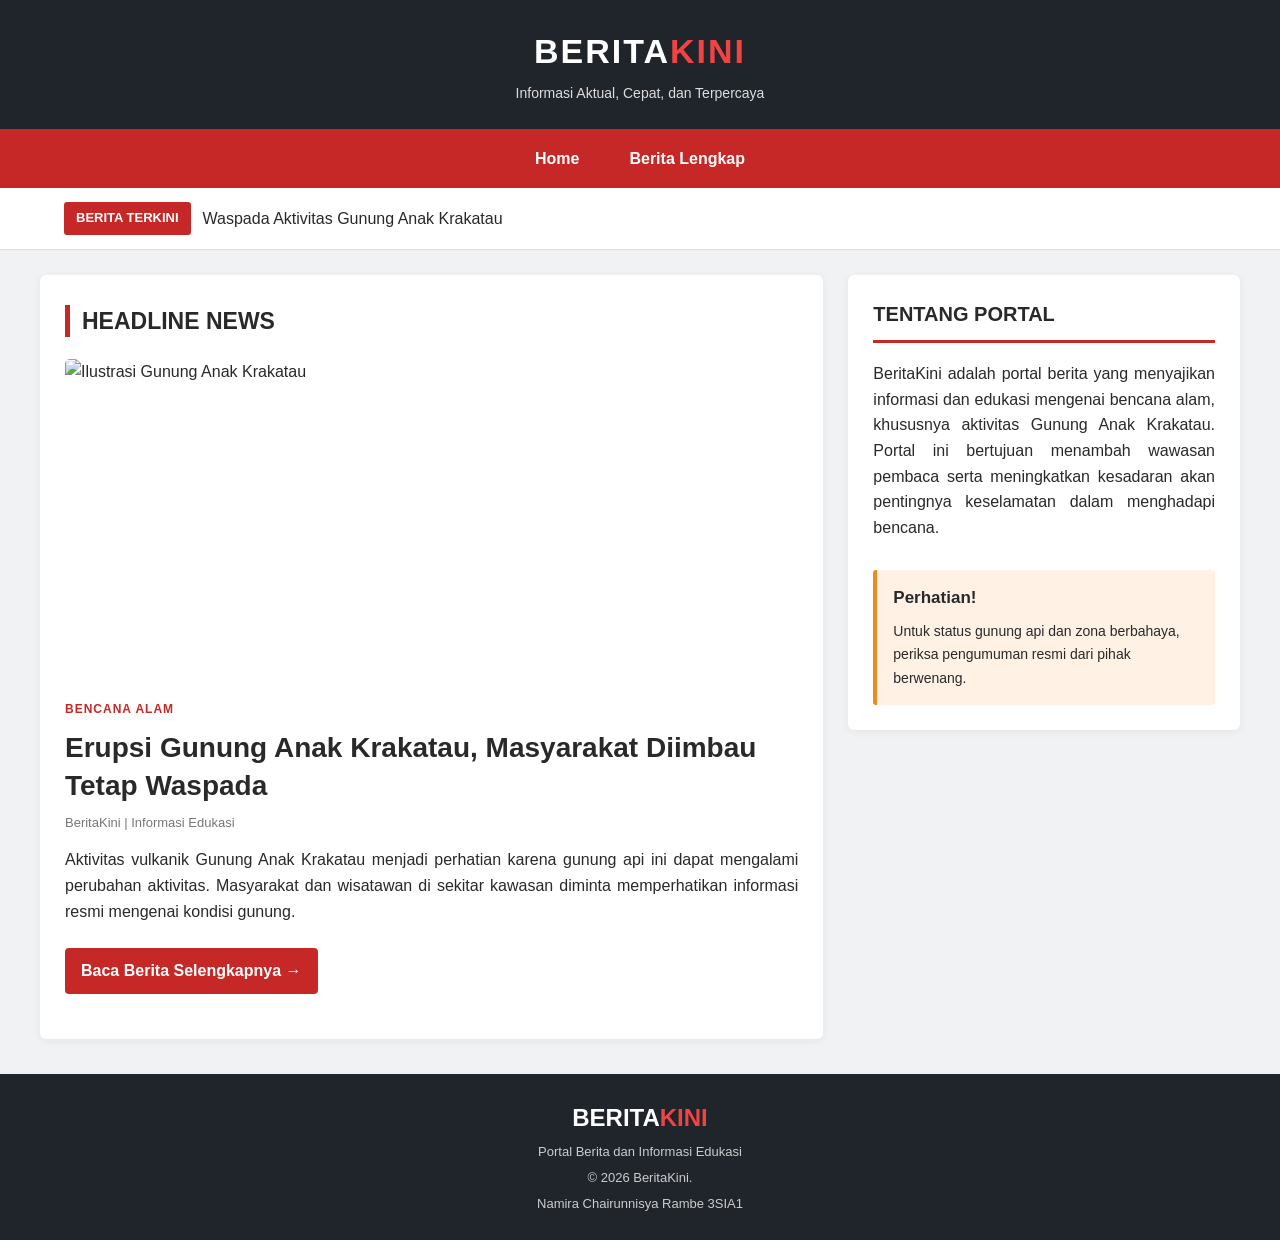
==== index.html @ a4639ffc "Add files via upload" ====
<!DOCTYPE html>
<html lang="id">
<head>
    <meta charset="UTF-8">
    <meta name="viewport" content="width=device-width, initial-scale=1.0">
    <title>BeritaKini - Portal Berita</title>
    <link rel="stylesheet" href="style.css">
</head>
<body>
    
    <!-- HEADER -->
    <header class="header">
        <div class="logo">BERITA<span>KINI</span></div>
        <p>Informasi Aktual, Cepat, dan Terpercaya</p>
    </header>
    
    <!-- MENU NAVIGASI -->
    <nav class="menu">
        <a href="index.html">Home</a>
        <a href="berita.html">Berita Lengkap</a>
    </nav>
    
    <!-- BERITA TERKINI -->
    <div class="breaking">
        <strong>BERITA TERKINI</strong>
        <span>Waspada Aktivitas Gunung Anak Krakatau</span>
    </div>
    
    <!-- KONTEN UTAMA -->
    <main class="container">
        
        <section class="konten">
            
            <h2 class="judul-section">
                HEADLINE NEWS
            </h2>
            
            <!-- BERITA UTAMA -->
            <article class="headline">
                
                <img src="gambar/36159769_2094009100855847_4453369649836326912_n.jpg"
                alt="Ilustrasi Gunung Anak Krakatau">
                
                <div class="headline-text">
                    
                    <span class="kategori">BENCANA ALAM</span>
                    
                    <h1>
                        Erupsi Gunung Anak Krakatau,
                        Masyarakat Diimbau Tetap Waspada
                    </h1>
                    
                    <p class="tanggal">
                        BeritaKini | Informasi Edukasi
                    </p>
                    
                    <p>
                        Aktivitas vulkanik Gunung Anak Krakatau
                        menjadi perhatian karena gunung api ini
                        dapat mengalami perubahan aktivitas.
                        Masyarakat dan wisatawan di sekitar kawasan
                        diminta memperhatikan informasi resmi
                        mengenai kondisi gunung.
                    </p>
                    
                    <a class="tombol" href="berita.html">
                        Baca Berita Selengkapnya →
                    </a>
                    
                </div>
            </article>
            
        </section>
        
        <!-- SIDEBAR -->
        <aside class="sidebar">
            
            <h3>TENTANG PORTAL</h3>
            <hr>
            
            <p>
                BeritaKini adalah portal berita yang menyajikan informasi
                dan edukasi mengenai bencana alam, khususnya aktivitas
                Gunung Anak Krakatau. Portal ini bertujuan menambah
                wawasan pembaca serta meningkatkan kesadaran akan
                pentingnya keselamatan dalam menghadapi bencana.
            </p>
            
            <div class="peringatan">
                <strong>Perhatian!</strong>
                <p>
                    Untuk status gunung api dan zona berbahaya,
                    periksa pengumuman resmi dari pihak berwenang.
                </p>
            </div>
            
        </aside>
        
    </main>
    
    <!-- FOOTER -->
    
    <!-- FOOTER -->
    <footer class="footer">
        <h3>BERITA<span>KINI</span></h3>
        <p>Portal Berita dan Informasi Edukasi</p>
        <p>
            &copy; 2026 BeritaKini.
        </p>
        <p>Namira Chairunnisya Rambe 3SIA1</p>
    </footer>
    
    
</body>
</html>
---- style.css ----
/* =========================
   PENGATURAN DASAR
========================= */
* {
    margin: 0;
    padding: 0;
    box-sizing: border-box;
}

body {
    font-family: Arial, Helvetica, sans-serif;
    background-color: #f1f2f4;
    color: #292929;
    line-height: 1.6;
}

a {
    text-decoration: none;
    color: #c62828;
}

img {
    display: block;
    max-width: 100%;
}

/* =========================
   HEADER
========================= */
.header {
    width: 100%;
    background-color: #20242b;
    color: white;
    text-align: center;
    padding: 24px 15px;
}

.logo {
    font-size: 34px;
    font-weight: bold;
    letter-spacing: 2px;
}

.logo span,
.footer span {
    color: #f04444;
}

.header p {
    font-size: 14px;
    color: #dddddd;
    margin-top: 4px;
}

/* =========================
   MENU NAVIGASI
========================= */
.menu {
    width: 100%;
    background-color: #c62828;
    padding: 12px 20px;
    display: flex;
    justify-content: center;
    align-items: center;
    gap: 30px;
}

.menu a {
    color: white;
    font-weight: bold;
    padding: 5px 10px;
}

.menu a:hover {
    background-color: #8e1717;
    border-radius: 4px;
}

/* =========================
   BERITA TERKINI
========================= */
.breaking {
    background-color: white;
    padding: 14px 5%;
    border-bottom: 1px solid #dddddd;
    display: flex;
    align-items: center;
    gap: 12px;
    flex-wrap: wrap;
}

.breaking strong {
    background-color: #c62828;
    color: white;
    padding: 6px 12px;
    border-radius: 3px;
    font-size: 13px;
}

/* =========================
   KONTEN UTAMA
========================= */
.container {
    max-width: 1200px;
    width: calc(100% - 40px);
    margin: 25px auto;
    display: grid;
    grid-template-columns: minmax(0, 2fr) minmax(240px, 1fr);
    gap: 25px;
    align-items: start;
}

.konten,
.sidebar,
.isi-berita {
    background-color: white;
    padding: 25px;
    border-radius: 6px;
    box-shadow: 0 2px 8px rgba(0, 0, 0, 0.06);
    min-width: 0;
}

.judul-section {
    font-size: 23px;
    line-height: 1.4;
    border-left: 5px solid #c62828;
    padding-left: 12px;
    margin: 5px 0 22px;
}

/* =========================
   BERITA UTAMA
========================= */
.headline {
    width: 100%;
    margin-bottom: 20px;
}

.headline > img {
    width: 100%;
    height: 320px;
    object-fit: cover;
    object-position: center;
    border-radius: 5px;
    margin-bottom: 16px;
}

.headline-text h1 {
    font-size: 28px;
    line-height: 1.35;
    margin: 8px 0;
}

.kategori {
    display: inline-block;
    color: #c62828;
    font-size: 12px;
    font-weight: bold;
    letter-spacing: 1px;
}

.tanggal {
    color: #777777;
    font-size: 13px;
    margin: 8px 0 14px;
}

.headline-text > p:not(.tanggal) {
    text-align: justify;
    margin-bottom: 14px;
}

/* =========================
   TOMBOL BACA BERITA
========================= */
.tombol {
    display: inline-block;
    background-color: #c62828;
    color: white;
    padding: 10px 16px;
    margin-top: 10px;
    border-radius: 4px;
    font-weight: bold;
}

.tombol:hover {
    background-color: #8e1717;
    color: white;
}

/* =========================
   SIDEBAR
========================= */
.sidebar h3 {
    font-size: 20px;
    line-height: 1.4;
    margin-bottom: 12px;
}

.sidebar hr {
    border: none;
    border-top: 3px solid #c62828;
    margin-bottom: 18px;
}

.sidebar > p {
    font-size: 16px;
    margin-bottom: 30px;
    text-align: justify;
}

/* =========================
   BERITA POPULER
   NOMOR DAN TEKS SEJAJAR
========================= */
.sidebar ol {
    list-style-type: decimal;
    list-style-position: outside;
    padding-left: 28px;
    margin: 0 0 20px;
}

.sidebar ol li {
    padding-left: 3px;
    margin-bottom: 4px;
    line-height: 1.6;
    text-align: left;
}

.sidebar ol li a {
    display: inline;
    overflow-wrap: break-word;
}

/* =========================
   KOTAK PERINGATAN
========================= */
.peringatan {
    background-color: #fff2e5;
    border-left: 4px solid #ed8b23;
    padding: 14px 16px;
    border-radius: 3px;
    margin-top: 8px;
}

.peringatan strong {
    display: block;
    margin-bottom: 8px;
    font-size: 17px;
}

.peringatan p {
    font-size: 14px;
    line-height: 1.7;
}

/* =========================
   HALAMAN DETAIL BERITA
========================= */
.detail-container {
    max-width: 1200px;
    width: calc(100% - 40px);
    margin: 25px auto;
    display: grid;
    grid-template-columns: minmax(0, 2fr) minmax(240px, 1fr);
    gap: 25px;
    align-items: start;
}

.breadcrumb {
    font-size: 13px;
    color: #777777;
    margin-bottom: 20px;
}

.isi-berita h1 {
    font-size: 32px;
    line-height: 1.35;
    margin: 10px 0;
}

.isi-berita h2 {
    font-size: 22px;
    line-height: 1.4;
    margin: 25px 0 12px;
}

.isi-berita > p {
    text-align: justify;
    margin-bottom: 17px;
}

.isi-berita > .gambar-detail {
    width: 100%;
    max-height: 400px;
    object-fit: cover;
    object-position: center;
    border-radius: 5px;
    margin: 18px 0;
}

.isi-berita > .caption {
    font-size: 12px;
    color: #777777;
    text-align: center;
    margin-top: -10px;
}

.sidebar-detail {
    margin-top: 0;
}

/* =========================
   FOOTER
========================= */
.footer {
    width: 100%;
    background-color: #20242b;
    color: white;
    text-align: center;
    padding: 25px 15px;
    margin-top: 35px;
}

.footer h3 {
    font-size: 24px;
}

.footer p {
    font-size: 13px;
    color: #cccccc;
    margin-top: 5px;
}

/* =========================
   TAMPILAN TABLET
========================= */
@media screen and (max-width: 900px) {
    .container,
    .detail-container {
        grid-template-columns: minmax(0, 1fr);
    }

    .sidebar {
        width: 100%;
    }
}

/* =========================
   TAMPILAN HP
========================= */
@media screen and (max-width: 600px) {
    .container,
    .detail-container {
        width: calc(100% - 20px);
        margin: 15px auto;
        gap: 15px;
    }

    .konten,
    .sidebar,
    .isi-berita {
        padding: 16px;
    }

    .logo {
        font-size: 28px;
    }

    .menu {
        gap: 10px;
        padding: 10px;
    }

    .menu a {
        font-size: 14px;
    }

    .breaking {
        padding: 12px;
    }

    .headline > img {
        height: 220px;
    }

    .headline-text h1,
    .isi-berita h1 {
        font-size: 24px;
    }

    .judul-section {
        font-size: 20px;
    }

    .sidebar h3 {
        font-size: 18px;
    }

    .sidebar ol {
        padding-left: 25px;
    }

    .peringatan {
        padding: 12px;
    }
}
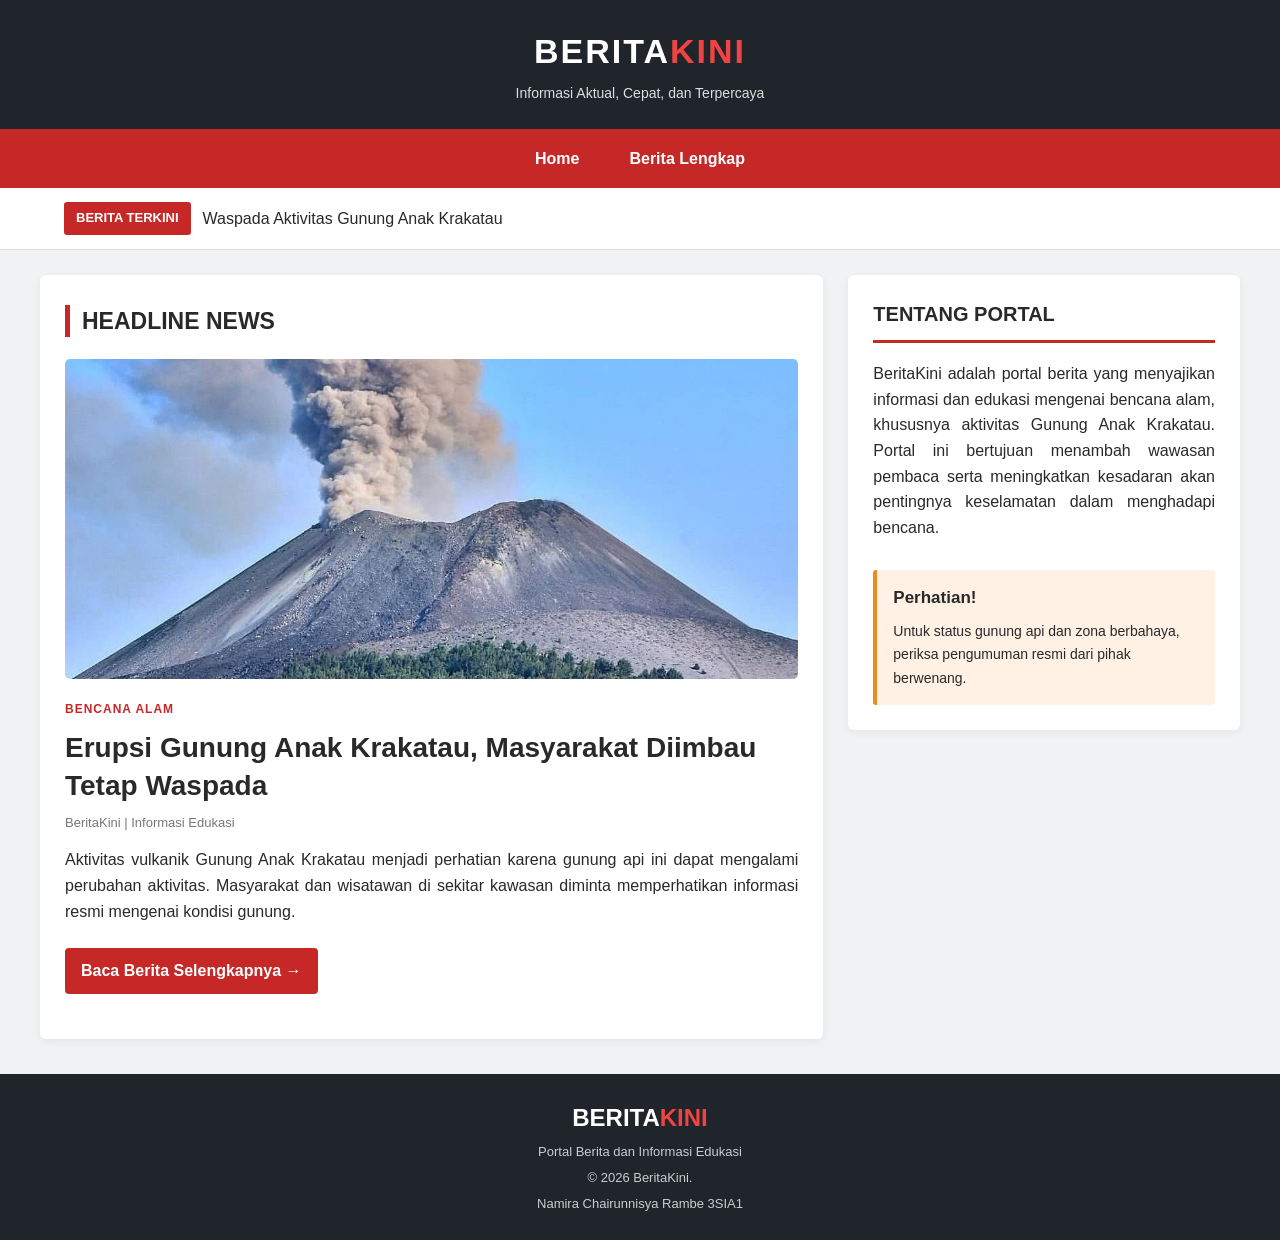
==== commit 5858b403: "Update index.html" ====
--- a/index.html
+++ b/index.html
@@ -39,7 +39,7 @@
             <!-- BERITA UTAMA -->
             <article class="headline">
                 
-                <img src="gambar/36159769_2094009100855847_4453369649836326912_n.jpg"
+                <img src="36159769_2094009100855847_4453369649836326912_n.jpg"
                 alt="Ilustrasi Gunung Anak Krakatau">
                 
                 <div class="headline-text">
